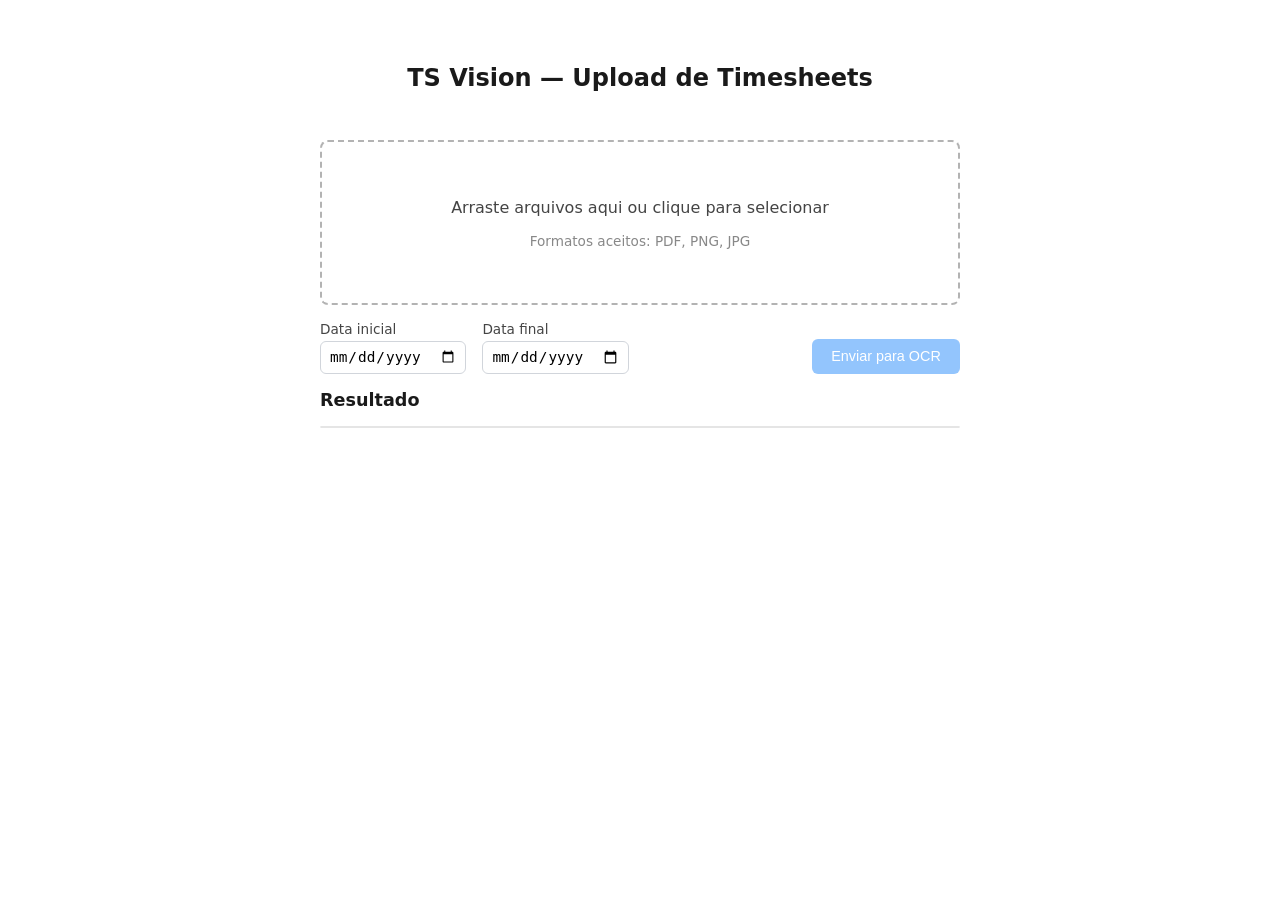
==== web/index.html @ f390a52b "feat: submit files to OCR pipeline and render result table Co-Authored-By: Claude Sonnet 5 <noreply@" ====
<!DOCTYPE html>
<html lang="pt-BR">
<head>
  <meta charset="UTF-8" />
  <meta name="viewport" content="width=device-width, initial-scale=1.0" />
  <title>TS Vision — Upload de Timesheets</title>
  <link rel="stylesheet" href="style.css" />
</head>
<body>
  <main class="app">
    <h1>TS Vision — Upload de Timesheets</h1>

    <section class="upload-zone">
      <div id="dropzone" class="upload-dropzone">
        <p>Arraste arquivos aqui ou clique para selecionar</p>
        <p class="upload-hint">Formatos aceitos: PDF, PNG, JPG</p>
        <input
          id="file-input"
          type="file"
          multiple
          accept=".pdf,.png,.jpg,.jpeg"
          class="upload-input"
        />
      </div>

      <ul id="upload-errors" class="upload-errors" hidden></ul>

      <div id="upload-list" class="upload-list" hidden>
        <div class="upload-list-header">
          <span id="upload-count"></span>
          <button type="button" id="clear-all">Limpar tudo</button>
        </div>
        <ul id="upload-items"></ul>
      </div>

      <div class="upload-actions">
        <div class="date-range">
          <label>
            Data inicial
            <input type="date" id="date-inicio" />
          </label>
          <label>
            Data final
            <input type="date" id="date-fim" />
          </label>
        </div>
        <button type="button" id="submit-button" disabled>Enviar para OCR</button>
      </div>

      <div id="submit-error" class="upload-errors" hidden></div>

      <div id="results" class="results" hidden>
        <h2>Resultado</h2>
        <div class="results-table-wrapper">
          <table id="results-table"></table>
        </div>
        <div id="results-notes-wrapper" hidden>
          <h3>Pontos de atenção</h3>
          <ul id="results-notes"></ul>
        </div>
      </div>
    </section>
  </main>

  <script src="app.js"></script>
</body>
</html>
---- web/style.css ----
* {
  box-sizing: border-box;
}

body {
  margin: 0;
  font-family: system-ui, -apple-system, "Segoe UI", Roboto, sans-serif;
  color: #1a1a1a;
  background-color: #fff;
}

.app {
  min-height: 100vh;
  padding: 3rem 1.5rem;
  display: flex;
  flex-direction: column;
  align-items: center;
  gap: 2rem;
}

.app h1 {
  font-size: 1.5rem;
  font-weight: 600;
  text-align: center;
}

.upload-zone {
  max-width: 640px;
  width: 100%;
  display: flex;
  flex-direction: column;
  gap: 1rem;
}

.upload-dropzone {
  position: relative;
  border: 2px dashed #b3b3b3;
  border-radius: 8px;
  padding: 2.5rem 1.5rem;
  text-align: center;
  color: #444;
  transition: border-color 0.15s ease, background-color 0.15s ease;
}

.upload-dropzone.is-dragging {
  border-color: #2563eb;
  background-color: #eff6ff;
}

.upload-hint {
  font-size: 0.85rem;
  color: #888;
  margin-top: 0.25rem;
}

.upload-input {
  position: absolute;
  inset: 0;
  width: 100%;
  height: 100%;
  opacity: 0;
  cursor: pointer;
}

.upload-errors {
  margin: 0;
  padding: 0.75rem 1rem;
  background-color: #fef2f2;
  border: 1px solid #fecaca;
  border-radius: 6px;
  color: #b91c1c;
  font-size: 0.9rem;
  list-style: none;
}

.upload-list {
  border: 1px solid #e5e5e5;
  border-radius: 8px;
  overflow: hidden;
}

.upload-list-header {
  display: flex;
  justify-content: space-between;
  align-items: center;
  padding: 0.75rem 1rem;
  background-color: #fafafa;
  border-bottom: 1px solid #e5e5e5;
  font-size: 0.9rem;
}

.upload-list-header button {
  background: none;
  border: none;
  color: #2563eb;
  cursor: pointer;
  font-size: 0.85rem;
}

.upload-list ul {
  list-style: none;
  margin: 0;
  padding: 0;
}

.upload-list-item {
  display: flex;
  align-items: center;
  gap: 0.75rem;
  padding: 0.6rem 1rem;
  border-bottom: 1px solid #f0f0f0;
}

.upload-list-item:last-child {
  border-bottom: none;
}

.upload-list-icon {
  width: 36px;
  height: 36px;
  flex-shrink: 0;
  display: flex;
  align-items: center;
  justify-content: center;
  background-color: #f3f4f6;
  border-radius: 4px;
  font-size: 0.65rem;
  font-weight: 700;
  color: #6b7280;
}

.upload-list-thumb {
  width: 36px;
  height: 36px;
  flex-shrink: 0;
  object-fit: cover;
  border-radius: 4px;
}

.upload-list-info {
  flex: 1;
  min-width: 0;
  display: flex;
  flex-direction: column;
}

.upload-list-name {
  font-size: 0.9rem;
  overflow: hidden;
  text-overflow: ellipsis;
  white-space: nowrap;
}

.upload-list-size {
  font-size: 0.75rem;
  color: #888;
}

.upload-list-item button {
  background: none;
  border: 1px solid #e5e5e5;
  border-radius: 4px;
  padding: 0.25rem 0.6rem;
  font-size: 0.8rem;
  cursor: pointer;
  color: #555;
}

.upload-list-item button:hover {
  border-color: #b91c1c;
  color: #b91c1c;
}

.upload-actions {
  display: flex;
  flex-wrap: wrap;
  align-items: flex-end;
  justify-content: space-between;
  gap: 1rem;
}

.date-range {
  display: flex;
  gap: 1rem;
}

.date-range label {
  display: flex;
  flex-direction: column;
  gap: 0.25rem;
  font-size: 0.85rem;
  color: #444;
}

.date-range input[type="date"] {
  padding: 0.4rem 0.5rem;
  border: 1px solid #d1d5db;
  border-radius: 6px;
  font-size: 0.9rem;
}

#submit-button {
  padding: 0.6rem 1.2rem;
  background-color: #2563eb;
  color: #fff;
  border: none;
  border-radius: 6px;
  font-size: 0.9rem;
  cursor: pointer;
}

#submit-button:disabled {
  background-color: #93c5fd;
  cursor: not-allowed;
}

.results {
  display: flex;
  flex-direction: column;
  gap: 1rem;
}

.results h2 {
  font-size: 1.1rem;
  margin: 0;
}

.results-table-wrapper {
  overflow-x: auto;
  border: 1px solid #e5e5e5;
  border-radius: 8px;
}

#results-table {
  border-collapse: collapse;
  width: 100%;
  font-size: 0.85rem;
}

#results-table th,
#results-table td {
  padding: 0.5rem 0.75rem;
  border-bottom: 1px solid #f0f0f0;
  text-align: left;
  white-space: nowrap;
}

#results-table thead th {
  background-color: #fafafa;
  font-weight: 600;
}

#results-notes-wrapper h3 {
  font-size: 0.95rem;
  margin: 0 0 0.5rem;
}

#results-notes {
  margin: 0;
  padding-left: 1.25rem;
  font-size: 0.85rem;
  color: #555;
}
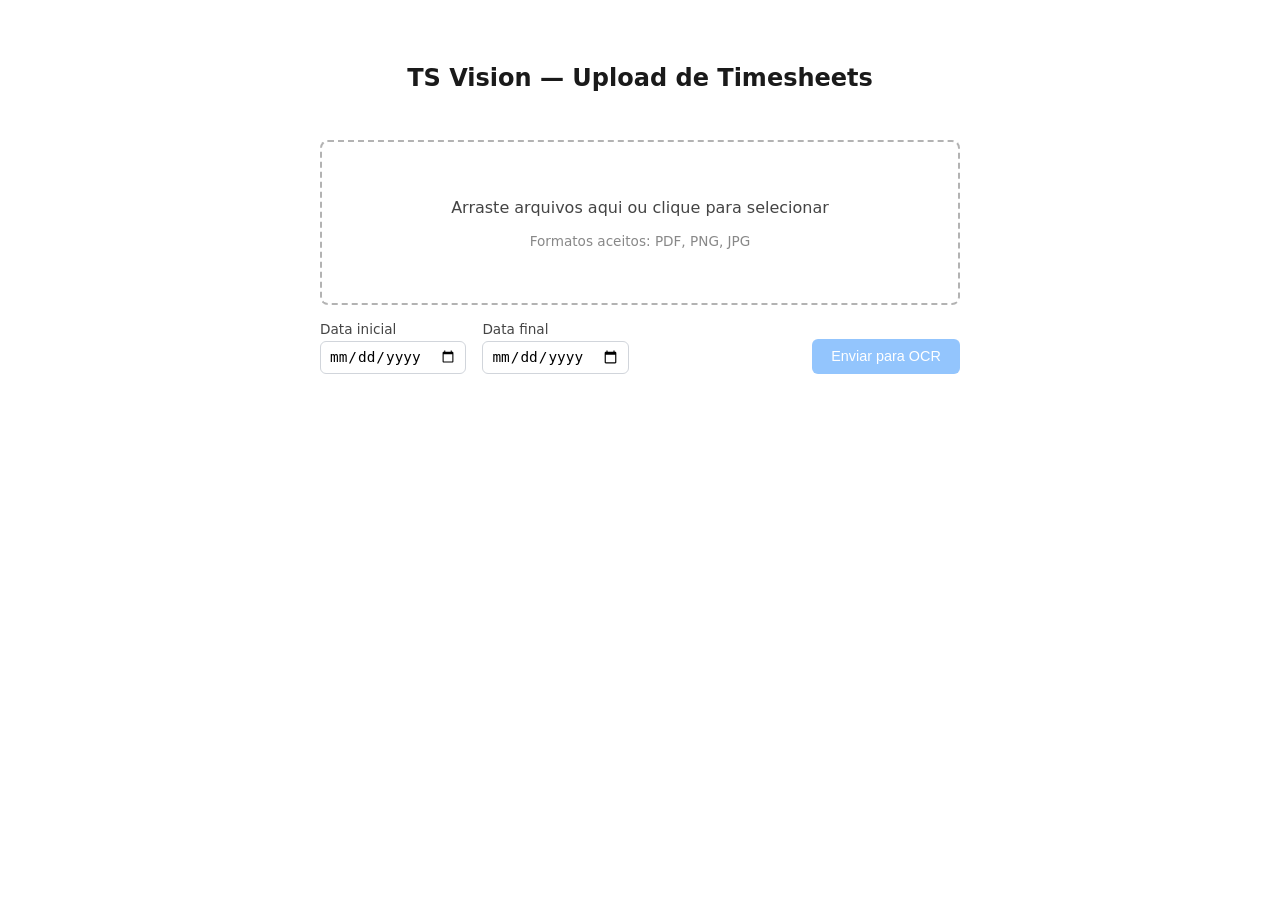
==== commit d8547def: "feat: render live OCR pipeline status timeline Also fixes a pre-existing bug where [hidden] elements" ====
--- a/web/index.html
+++ b/web/index.html
@@ -49,6 +49,8 @@
 
       <div id="submit-error" class="upload-errors" hidden></div>
 
+      <ul id="status-timeline" class="status-timeline" hidden></ul>
+
       <div id="results" class="results" hidden>
         <h2>Resultado</h2>
         <div class="results-table-wrapper">
--- a/web/style.css
+++ b/web/style.css
@@ -1,5 +1,9 @@
 * {
   box-sizing: border-box;
+}
+
+[hidden] {
+  display: none !important;
 }
 
 body {
@@ -261,3 +265,32 @@
   font-size: 0.85rem;
   color: #555;
 }
+
+.status-timeline {
+  list-style: none;
+  margin: 0;
+  padding: 0;
+  display: flex;
+  flex-direction: column;
+  gap: 0.35rem;
+}
+
+.status-entry {
+  font-size: 0.85rem;
+  color: #555;
+  padding: 0.4rem 0.75rem;
+  border-left: 3px solid #d1d5db;
+  background-color: #fafafa;
+}
+
+.status-entry--concluido {
+  border-left-color: #16a34a;
+  color: #15803d;
+  font-weight: 600;
+}
+
+.status-entry--erro,
+.status-entry--ocr_falhou {
+  border-left-color: #dc2626;
+  color: #b91c1c;
+}
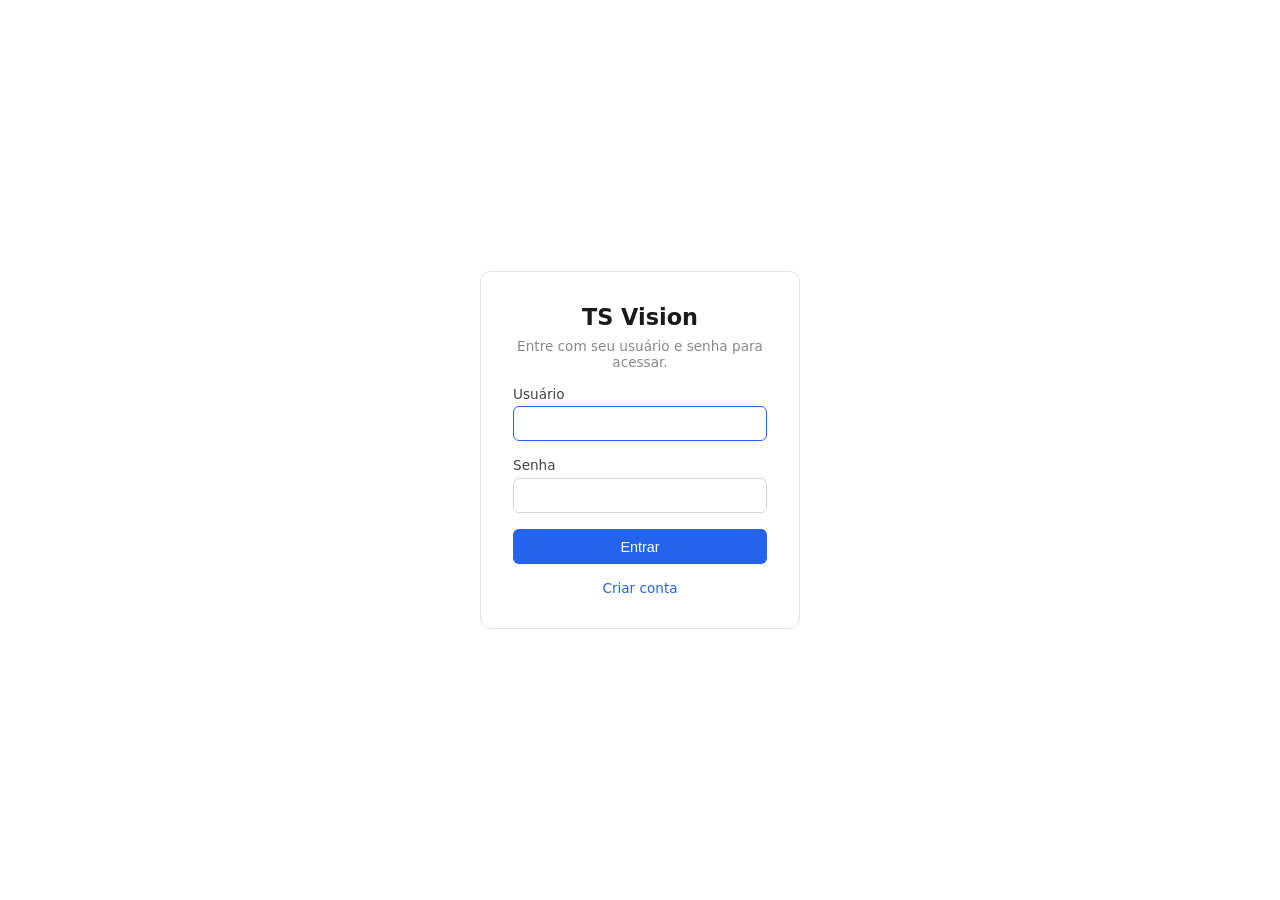
==== commit fa531c5b: "feat: gate the site behind login and add account registration Adiciona autenticação de usuário/senha" ====
--- a/web/index.html
+++ b/web/index.html
@@ -7,8 +7,32 @@
   <link rel="stylesheet" href="style.css" />
 </head>
 <body>
-  <main class="app">
-    <h1>TS Vision — Upload de Timesheets</h1>
+  <section id="login-screen" class="login-screen" hidden>
+    <form id="login-form" class="login-card">
+      <h1>TS Vision</h1>
+      <p class="login-hint">Entre com seu usuário e senha para acessar.</p>
+      <label>
+        Usuário
+        <input id="login-user" type="text" autocomplete="username" required />
+      </label>
+      <label>
+        Senha
+        <input id="login-password" type="password" autocomplete="current-password" required />
+      </label>
+      <button type="submit" id="login-submit">Entrar</button>
+      <p id="login-error" class="login-error" hidden></p>
+      <a class="login-link" href="register/">Criar conta</a>
+    </form>
+  </section>
+
+  <main id="app-screen" class="app" hidden>
+    <header class="app-header">
+      <h1>TS Vision — Upload de Timesheets</h1>
+      <div class="session-info">
+        <span id="session-user"></span>
+        <button type="button" id="logout-button">Sair</button>
+      </div>
+    </header>
 
     <section class="upload-zone">
       <div id="dropzone" class="upload-dropzone">
@@ -44,7 +68,10 @@
             <input type="date" id="date-fim" />
           </label>
         </div>
-        <button type="button" id="submit-button" disabled>Enviar para OCR</button>
+        <div class="submit-actions">
+          <button type="button" id="submit-button" disabled>Enviar para OCR</button>
+          <button type="button" id="cancel-button" hidden>Cancelar</button>
+        </div>
       </div>
 
       <div id="submit-error" class="upload-errors" hidden></div>
@@ -52,7 +79,13 @@
       <ul id="status-timeline" class="status-timeline" hidden></ul>
 
       <div id="results" class="results" hidden>
-        <h2>Resultado</h2>
+        <div class="results-header">
+          <h2>Resultado</h2>
+          <div class="results-header-actions">
+            <button type="button" id="download-csv">Baixar CSV</button>
+            <button type="button" id="clear-results">Limpar resultado</button>
+          </div>
+        </div>
         <div class="results-table-wrapper">
           <table id="results-table"></table>
         </div>
--- a/web/style.css
+++ b/web/style.css
@@ -26,6 +26,151 @@
   font-size: 1.5rem;
   font-weight: 600;
   text-align: center;
+  margin: 0;
+}
+
+.app-header {
+  width: 100%;
+  max-width: 640px;
+  display: flex;
+  flex-wrap: wrap;
+  align-items: center;
+  justify-content: space-between;
+  gap: 1rem;
+}
+
+.session-info {
+  display: flex;
+  align-items: center;
+  gap: 0.6rem;
+  font-size: 0.85rem;
+  color: #666;
+}
+
+#logout-button {
+  background: none;
+  border: 1px solid #e5e5e5;
+  border-radius: 6px;
+  padding: 0.3rem 0.7rem;
+  font-size: 0.8rem;
+  color: #555;
+  cursor: pointer;
+}
+
+#logout-button:hover {
+  border-color: #b91c1c;
+  color: #b91c1c;
+}
+
+.login-screen {
+  min-height: 100vh;
+  display: flex;
+  align-items: center;
+  justify-content: center;
+  padding: 2rem 1.5rem;
+}
+
+.login-card {
+  width: 100%;
+  max-width: 320px;
+  display: flex;
+  flex-direction: column;
+  gap: 1rem;
+  padding: 2rem;
+  border: 1px solid #e5e5e5;
+  border-radius: 10px;
+}
+
+.login-card h1 {
+  font-size: 1.4rem;
+  font-weight: 600;
+  margin: 0;
+  text-align: center;
+}
+
+.login-hint {
+  margin: -0.5rem 0 0;
+  font-size: 0.85rem;
+  color: #888;
+  text-align: center;
+}
+
+.login-card label {
+  display: flex;
+  flex-direction: column;
+  gap: 0.3rem;
+  font-size: 0.85rem;
+  color: #444;
+}
+
+.login-card input {
+  padding: 0.5rem 0.6rem;
+  border: 1px solid #d1d5db;
+  border-radius: 6px;
+  font-size: 0.95rem;
+}
+
+.login-card input:focus {
+  outline: none;
+  border-color: #2563eb;
+}
+
+#login-submit {
+  padding: 0.6rem 1.2rem;
+  background-color: #2563eb;
+  color: #fff;
+  border: none;
+  border-radius: 6px;
+  font-size: 0.9rem;
+  cursor: pointer;
+}
+
+#login-submit:disabled {
+  background-color: #93c5fd;
+  cursor: not-allowed;
+}
+
+.login-error {
+  margin: 0;
+  padding: 0.6rem 0.75rem;
+  background-color: #fef2f2;
+  border: 1px solid #fecaca;
+  border-radius: 6px;
+  color: #b91c1c;
+  font-size: 0.85rem;
+}
+
+.login-success {
+  margin: 0;
+  padding: 0.6rem 0.75rem;
+  background-color: #f0fdf4;
+  border: 1px solid #bbf7d0;
+  border-radius: 6px;
+  color: #15803d;
+  font-size: 0.85rem;
+}
+
+.login-link {
+  font-size: 0.85rem;
+  color: #2563eb;
+  text-align: center;
+  text-decoration: none;
+}
+
+.login-link:hover {
+  text-decoration: underline;
+}
+
+.field-hint {
+  font-size: 0.75rem;
+  color: #888;
+}
+
+.field-hint code {
+  font-size: 0.75rem;
+  background-color: #f3f4f6;
+  border-radius: 3px;
+  padding: 0 0.2rem;
 }
 
 .upload-zone {
@@ -218,15 +363,67 @@
   cursor: not-allowed;
 }
 
+.submit-actions {
+  display: flex;
+  gap: 0.75rem;
+}
+
+#cancel-button {
+  padding: 0.6rem 1.2rem;
+  background-color: #fff;
+  color: #b91c1c;
+  border: 1px solid #b91c1c;
+  border-radius: 6px;
+  font-size: 0.9rem;
+  cursor: pointer;
+}
+
+#cancel-button:hover {
+  background-color: #fef2f2;
+}
+
 .results {
   display: flex;
   flex-direction: column;
   gap: 1rem;
 }
 
-.results h2 {
+.results-header {
+  display: flex;
+  align-items: center;
+  justify-content: space-between;
+  gap: 1rem;
+}
+
+.results-header h2 {
   font-size: 1.1rem;
   margin: 0;
+}
+
+.results-header-actions {
+  display: flex;
+  gap: 0.5rem;
+}
+
+#download-csv,
+#clear-results {
+  background: none;
+  border: 1px solid #e5e5e5;
+  border-radius: 6px;
+  padding: 0.3rem 0.7rem;
+  font-size: 0.8rem;
+  color: #555;
+  cursor: pointer;
+}
+
+#download-csv:hover {
+  border-color: #15803d;
+  color: #15803d;
+}
+
+#clear-results:hover {
+  border-color: #b91c1c;
+  color: #b91c1c;
 }
 
 .results-table-wrapper {
@@ -294,3 +491,8 @@
   border-left-color: #dc2626;
   color: #b91c1c;
 }
+
+.status-entry--cancelado {
+  border-left-color: #d97706;
+  color: #b45309;
+}
